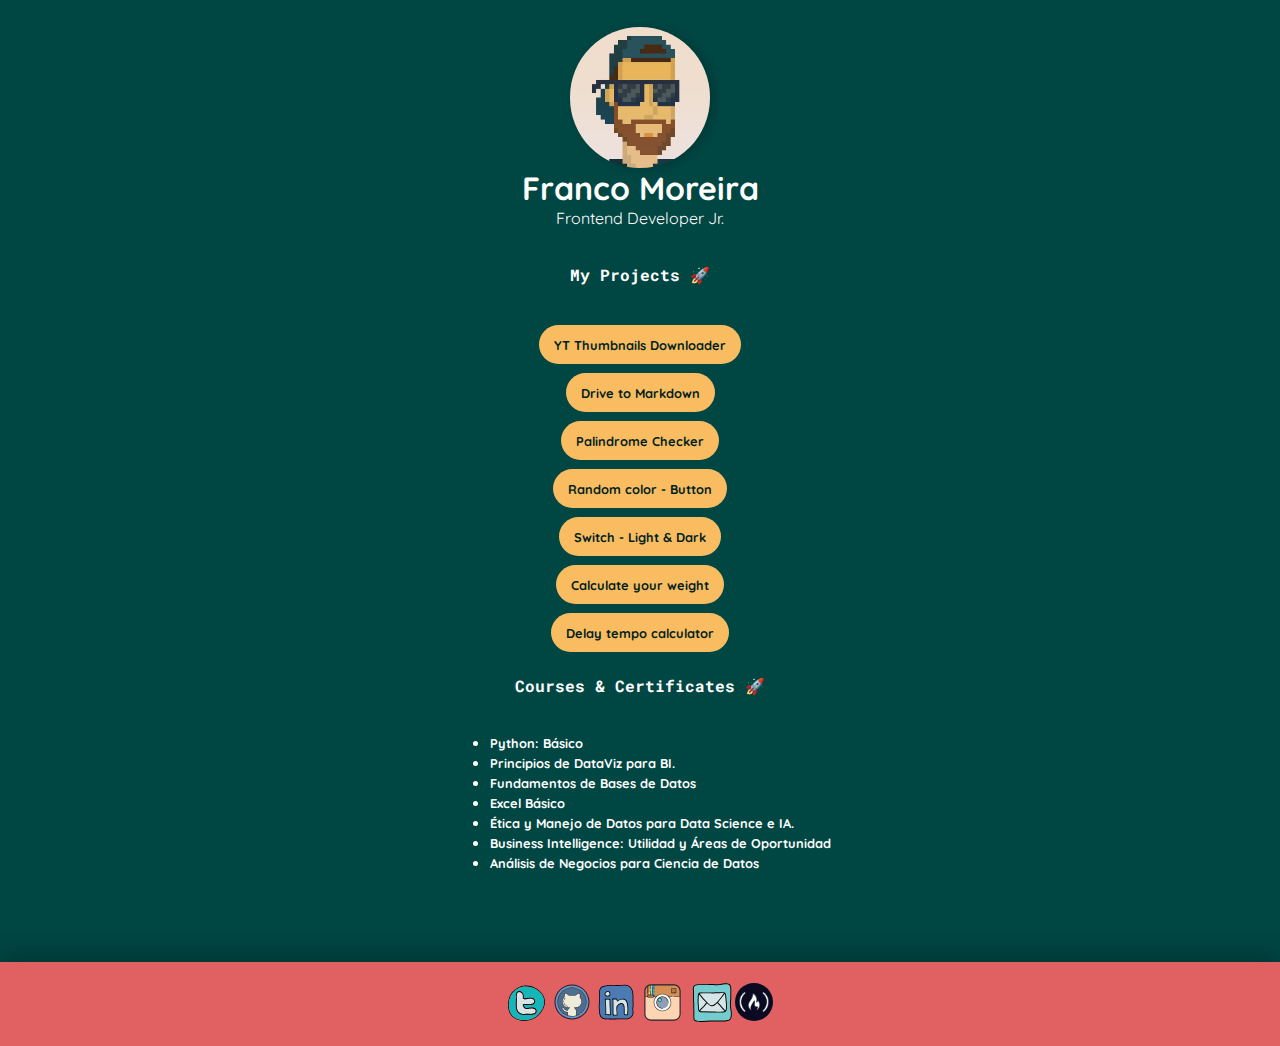
==== index.html @ e7885581 "Merge branch 'main' of https://github.com/francomoreira/francomoreira into main" ====
<!DOCTYPE html>
<html lang="es">
<head>
    <!-- Google tag (gtag.js) -->
    <script async src="https://www.googletagmanager.com/gtag/js?id=G-PTW956J18B"></script>
    <script>
    window.dataLayer = window.dataLayer || [];
    function gtag(){dataLayer.push(arguments);}
    gtag('js', new Date());

    gtag('config', 'G-PTW956J18B');
    </script>
    <!-- fin de google analytics -->

    <link rel="preconnect" href="https://fonts.googleapis.com">
    <link rel="preconnect" href="https://fonts.gstatic.com" crossorigin>
    <link href="https://fonts.googleapis.com/css2?family=Quicksand:wght@300;500;700&family=Roboto+Mono:wght@300;500;700&display=swap" rel="stylesheet">
    <meta charset="UTF-8">
    <meta http-equiv="X-UA-Compatible" content="IE=edge">
    <meta name="viewport" content="width=device-width, initial-scale=1.0">
    <title>Franco Moreira</title>
    <link rel="stylesheet" href="./styles/syle.css">
    <link rel="shortcut icon" href="./images/hidoggy-favicon.png" type="image/x-icon">
    <script src="./scripts/script.js"></script>
</head>
<body>
    <div class="primaryBox">
        <div class="container-profile">
            <img id="profile-img" src="./images/franco-moreira-profile.jpg" alt="profile">
            <h1><strong>Franco Moreira</strong></h1>
            <p>Frontend Developer Jr.</p>
        </div>

        <div class="container-links">
                <h2>My Projects 🚀</h2> 
                <div class="personal-projects-links">
                    <a class="boton-links" href="https://francomoreira.github.io/projects/Descarga-miniaturas-youtube/"><strong>YT Thumbnails Downloader</strong></a>
                    <a class="boton-links" href="https://francomoreira.github.io/projects/drive-markdown/"><strong>Drive to Markdown</strong></a>
                    <a class="boton-links" href="https://francomoreira.github.io/projects/Palindrome-Checker/"><strong>Palindrome Checker</strong></a>
                    <a class="boton-links" href="https://francomoreira.github.io/projects/random-color/"><strong>Random color - Button</strong></a>
                    <a class="boton-links" href="https://codepen.io/francomoreira/pen/QWmdvoE"><strong>Switch - Light & Dark</strong></a>
                    <a class="boton-links" href="https://francomoreira-35731.netlify.app/"><strong>Calculate your weight</strong></a>
                    <a class="boton-links" href="https://calculate-delay-time.netlify.app/"><strong>Delay tempo calculator</strong></a>
                    <!--<a class="boton-links" href="#"><strong>exampler</strong></a> -->
                </div>
                <h2>Courses & Certificates 🚀</h2>
                <div class="link-education">
                    <ul>
                        <li><a class="links" rel="nofollow" href="https://platzi.com/p/FrancoMoreira/curso/1937-python/diploma/detalle/"><strong>Python: Básico</strong></a></li>               
                        <li><a class="links" rel="nofollow" href="https://platzi.com/p/FrancoMoreira/curso/2195-visualizacion-datos/diploma/detalle/"><strong>Principios de DataViz para BI.</strong></a>
                        <li><a class="links" rel="nofollow" href="https://platzi.com/p/FrancoMoreira/curso/1566-bd/diploma/detalle/"><strong>Fundamentos de Bases de Datos</strong></a></li>
                        <li><a class="links" rel="nofollow" href="https://platzi.com/p/FrancoMoreira/curso/1925-excel/diploma/detalle/"><strong>Excel Básico</strong></a></li>
                        <li><a class="links" rel="nofollow" href="https://platzi.com/p/FrancoMoreira/curso/3156-etica-ia/diploma/detalle/"><strong>Ética y Manejo de Datos para Data Science e IA.</strong></a></li>
                        <li><a class="links" rel="nofollow" href="https://platzi.com/p/FrancoMoreira/curso/2359-business-intelligence/diploma/detalle/"><strong>Business Intelligence: Utilidad y Áreas de Oportunidad</strong></a></li>
                        <li><a class="links" rel="nofollow" href="https://platzi.com/p/FrancoMoreira/curso/2069-negocios-data-science/diploma/detalle/"><strong>Análisis de Negocios para Ciencia de Datos</strong></a></li>
                    </ul>

                </div>
            </div>
        </div>
    </div> 
    <div class="all-social-media">
            <div class="links-s-m">
                <a href="https://twitter.com/franmore_dev"><img class="social-media-logo-1" src="./images/logos-social-media/twitter.svg" alt="" width="45px"></a>
                <a href="https://github.com/francomoreira"><img class="social-media-logo-2" src="./images/logos-social-media/github.svg" alt="" width="50px"></a> 
                <a href="https://www.linkedin.com/in/francomoreira/"><img class="social-media-logo-3" src="./images/logos-social-media/linkedin.svg" alt="" width="40px"></a>
                <a href="https://www.instagram.com/hidoggy.ar/"><img class="social-media-logo-4" src="./images/logos-social-media/instagram.svg"  width="50px"></a>
                <a href="mailto:hidoggy.music@gmail.com" ><img class="social-media-logo-5" src="./images/logos-social-media/mail.svg" alt="" width="40px"></a>
                <a href="https://www.freecodecamp.org/francomoreira"><img class="social-media-logo-6" src="./images/logos-social-media/fcodecamp-sm.jpg"></a>
            </div>
    </div>
</body>
</html>
---- styles/syle.css ----
* {
    margin: 0;
}
:root {
    /* COLORES */
    --bg-color: #004643;
    --headline: #fffffe;
    --p: #abd1c6;
    --button: #f9bc60;
    --button-hover: #e16162;
    --button-txt: #001e1d; 
    --shadow-box: rgba(0, 0, 0, 0.189);
    /* fonts sizes */
    --sm: 70%;
    --md: 80%;
    --lg: 100%;
    
}
body {
    display: flex;
    height: 100vh;
    flex-direction: column;
    justify-content: space-between;
    background: var(--bg-color);
    color: var(--headline);
    font-family: 'Quicksand', sans-serif;

}
h2 {
    font-family: 'Roboto Mono', monospace;
    font-size: var(--lg);
    margin-bottom: 4vh;
    margin-top: 1vh;
}
h3 {
    font-family: 'Roboto Mono', monospace;
    font-size: 100%;
    margin-bottom: 2vh;
}
a {
    text-decoration: none;
    color: val(--headline);
}
.primaryBox {
    display: flex;
    flex-direction: column;
    
}
    .container-profile {
        display: flex;
        flex-direction: column;
        justify-content: center;
        align-items: center;
        margin: 3vh;
    }
        #profile-img {
            border-radius: 50%;
            width: 30vw;
            transition: 0.2s;
            box-shadow: 5px 1px 10px var(--shadow-box);
        }
        #profile-img:hover {
            width: 34vw;
        }
    .container-links {
        display: flex;
        align-items: center;
        flex-direction: column;
    }
        .personal-projects-links {
            display: flex;
            align-items: center;
            flex-direction: column;
            padding-bottom: 1vh;
        }
            .boton-links {
                display: flex;
                justify-content: center;
                align-items: center;
                text-decoration: none;
                background-color: var(--button);
                color: var(--button-txt);
                text-decoration: none;
                padding: 15px;
                margin: 0.5vh;
                border-radius: 3vw;
                height: 1vh;
                font-size: var(--md);
                transition: 0.1s;
            }
            .boton-links:hover {
                background-color: var(--p);
                font-size: 3vh;
                height: 2vh;
                border-radius: 5vw;
            }
        .link-education .links {
            color: var(--headline);
            font-size: var(--md);
        }
        .link-education .links:hover {
            color: var(--button);
        }

.all-social-media {
    display: flex;
    align-items: center;
    flex-direction: column;
    justify-content: space-between;
    background-color: var(--button-hover);
    box-shadow: 0px -10px 20px var(--shadow-box);
    margin-top: 10vh;
    padding-top: 1%;
    padding-bottom: 1%;
}
    .links-s-m {
        display: flex;
        align-items: center;
    }
    .social-media-logo-6 {
        width: 38px;
        border-radius: 50%;
    }

@media screen and (min-width:700px){
    #profile-img {
        width: 11vw;
    }
    #profile-img:hover {
        width: 15vw;
    }
    .social-media-logo-1 {
        width: 40px;
    }
    .social-media-logo-2 {
        width: 50px;
    }
    .social-media-logo-3 {
        width: 38px;
    }
    .social-media-logo-4 {
        width: 55px;
    }
    .social-media-logo-5 {
        width: 45px;
    }

}
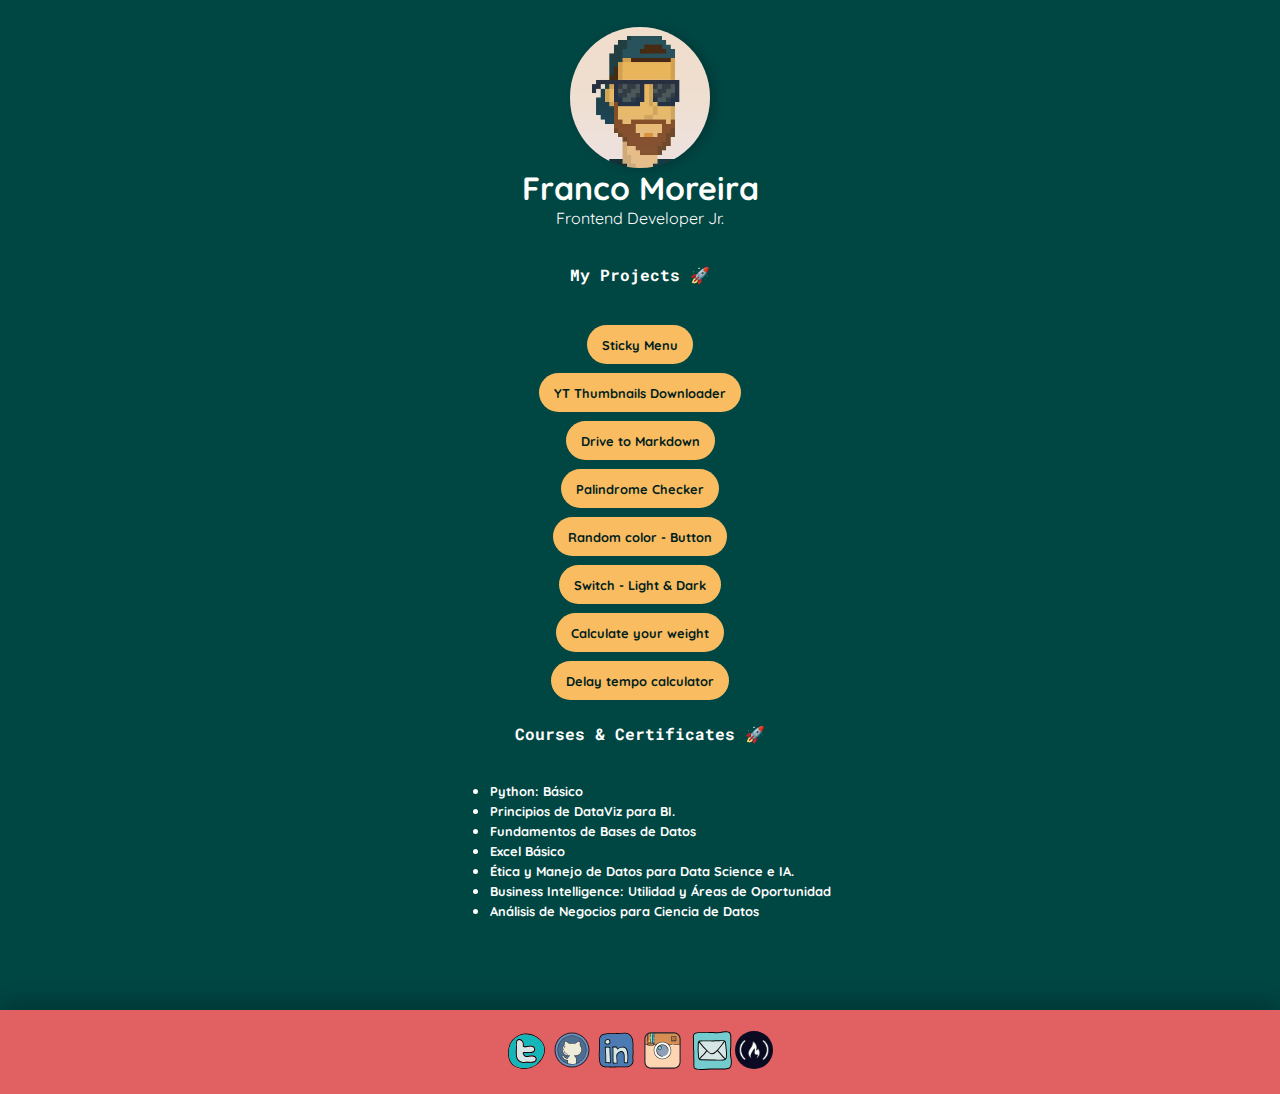
==== commit 0417516f: "add link home - sticky menu" ====
--- a/index.html
+++ b/index.html
@@ -33,7 +33,8 @@
 
         <div class="container-links">
                 <h2>My Projects 🚀</h2> 
-                <div class="personal-projects-links">
+                <div class="personal-projects-links"> 
+                    <a class="boton-links" href="https://francomoreira.github.io/projects/sticky-menu-fixed/"><strong>Sticky Menu</strong></a>
                     <a class="boton-links" href="https://francomoreira.github.io/projects/Descarga-miniaturas-youtube/"><strong>YT Thumbnails Downloader</strong></a>
                     <a class="boton-links" href="https://francomoreira.github.io/projects/drive-markdown/"><strong>Drive to Markdown</strong></a>
                     <a class="boton-links" href="https://francomoreira.github.io/projects/Palindrome-Checker/"><strong>Palindrome Checker</strong></a>
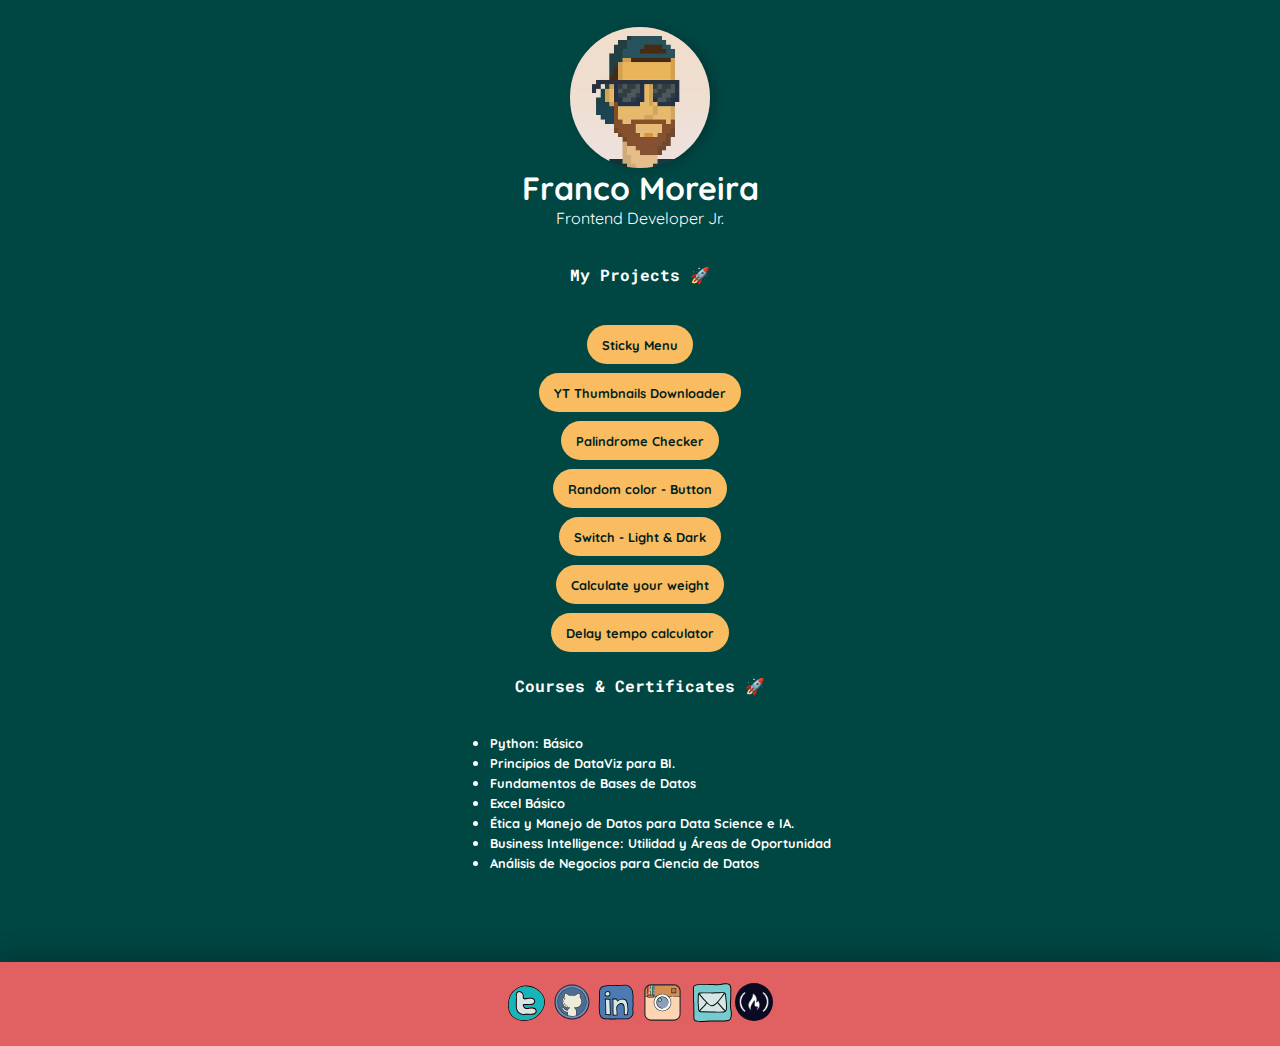
==== commit 0547ff2f: "Delete Link DriveGoogle Markdown" ====
--- a/index.html
+++ b/index.html
@@ -18,7 +18,7 @@
     <meta charset="UTF-8">
     <meta http-equiv="X-UA-Compatible" content="IE=edge">
     <meta name="viewport" content="width=device-width, initial-scale=1.0">
-    <title>Franco Moreira</title>
+    <title>Franco</title>
     <link rel="stylesheet" href="./styles/syle.css">
     <link rel="shortcut icon" href="./images/hidoggy-favicon.png" type="image/x-icon">
     <script src="./scripts/script.js"></script>
@@ -36,7 +36,7 @@
                 <div class="personal-projects-links"> 
                     <a class="boton-links" href="https://francomoreira.github.io/projects/sticky-menu-fixed/"><strong>Sticky Menu</strong></a>
                     <a class="boton-links" href="https://francomoreira.github.io/projects/Descarga-miniaturas-youtube/"><strong>YT Thumbnails Downloader</strong></a>
-                    <a class="boton-links" href="https://francomoreira.github.io/projects/drive-markdown/"><strong>Drive to Markdown</strong></a>
+                    <!--<a class="boton-links" href="https://francomoreira.github.io/projects/drive-markdown/"><strong>Drive to Markdown</strong></a>-->
                     <a class="boton-links" href="https://francomoreira.github.io/projects/Palindrome-Checker/"><strong>Palindrome Checker</strong></a>
                     <a class="boton-links" href="https://francomoreira.github.io/projects/random-color/"><strong>Random color - Button</strong></a>
                     <a class="boton-links" href="https://codepen.io/francomoreira/pen/QWmdvoE"><strong>Switch - Light & Dark</strong></a>
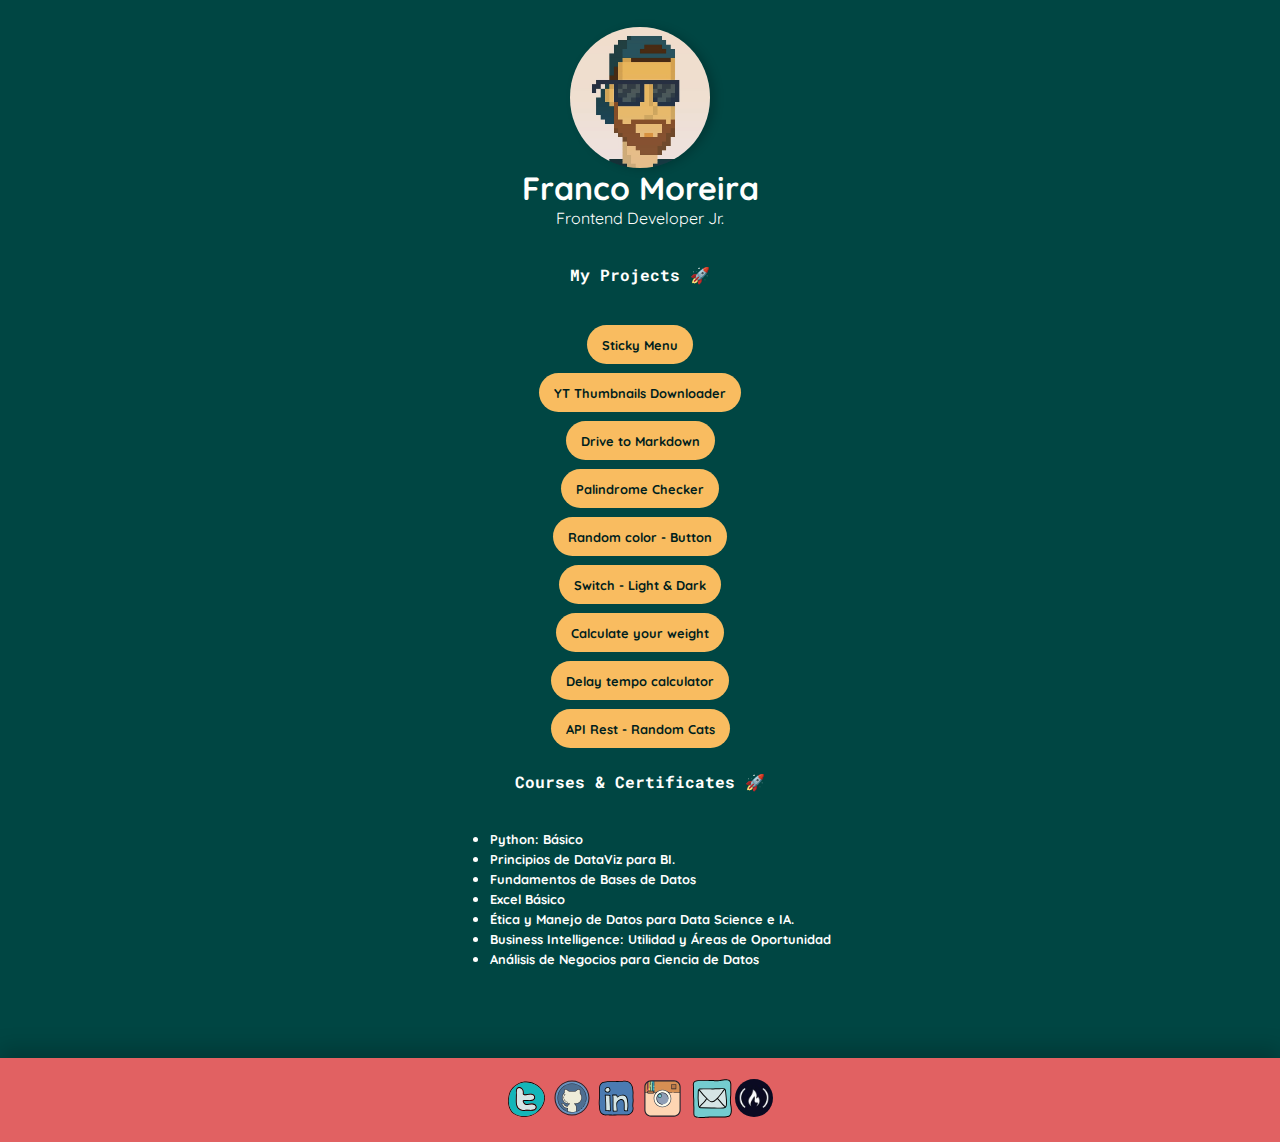
==== commit cd79ce9e: "add random cats practice" ====
--- a/index.html
+++ b/index.html
@@ -18,7 +18,7 @@
     <meta charset="UTF-8">
     <meta http-equiv="X-UA-Compatible" content="IE=edge">
     <meta name="viewport" content="width=device-width, initial-scale=1.0">
-    <title>Franco</title>
+    <title>Franco Moreira</title>
     <link rel="stylesheet" href="./styles/syle.css">
     <link rel="shortcut icon" href="./images/hidoggy-favicon.png" type="image/x-icon">
     <script src="./scripts/script.js"></script>
@@ -36,12 +36,13 @@
                 <div class="personal-projects-links"> 
                     <a class="boton-links" href="https://francomoreira.github.io/projects/sticky-menu-fixed/"><strong>Sticky Menu</strong></a>
                     <a class="boton-links" href="https://francomoreira.github.io/projects/Descarga-miniaturas-youtube/"><strong>YT Thumbnails Downloader</strong></a>
-                    <!--<a class="boton-links" href="https://francomoreira.github.io/projects/drive-markdown/"><strong>Drive to Markdown</strong></a>-->
+                    <a class="boton-links" href="https://francomoreira.github.io/projects/drive-markdown/"><strong>Drive to Markdown</strong></a>
                     <a class="boton-links" href="https://francomoreira.github.io/projects/Palindrome-Checker/"><strong>Palindrome Checker</strong></a>
                     <a class="boton-links" href="https://francomoreira.github.io/projects/random-color/"><strong>Random color - Button</strong></a>
                     <a class="boton-links" href="https://codepen.io/francomoreira/pen/QWmdvoE"><strong>Switch - Light & Dark</strong></a>
                     <a class="boton-links" href="https://francomoreira-35731.netlify.app/"><strong>Calculate your weight</strong></a>
                     <a class="boton-links" href="https://calculate-delay-time.netlify.app/"><strong>Delay tempo calculator</strong></a>
+                    <a class="boton-links" href="https://francomoreira.github.io/projects/API-rest-Random-Cat/"><strong>API Rest - Random Cats</strong></a>
                     <!--<a class="boton-links" href="#"><strong>exampler</strong></a> -->
                 </div>
                 <h2>Courses & Certificates 🚀</h2>
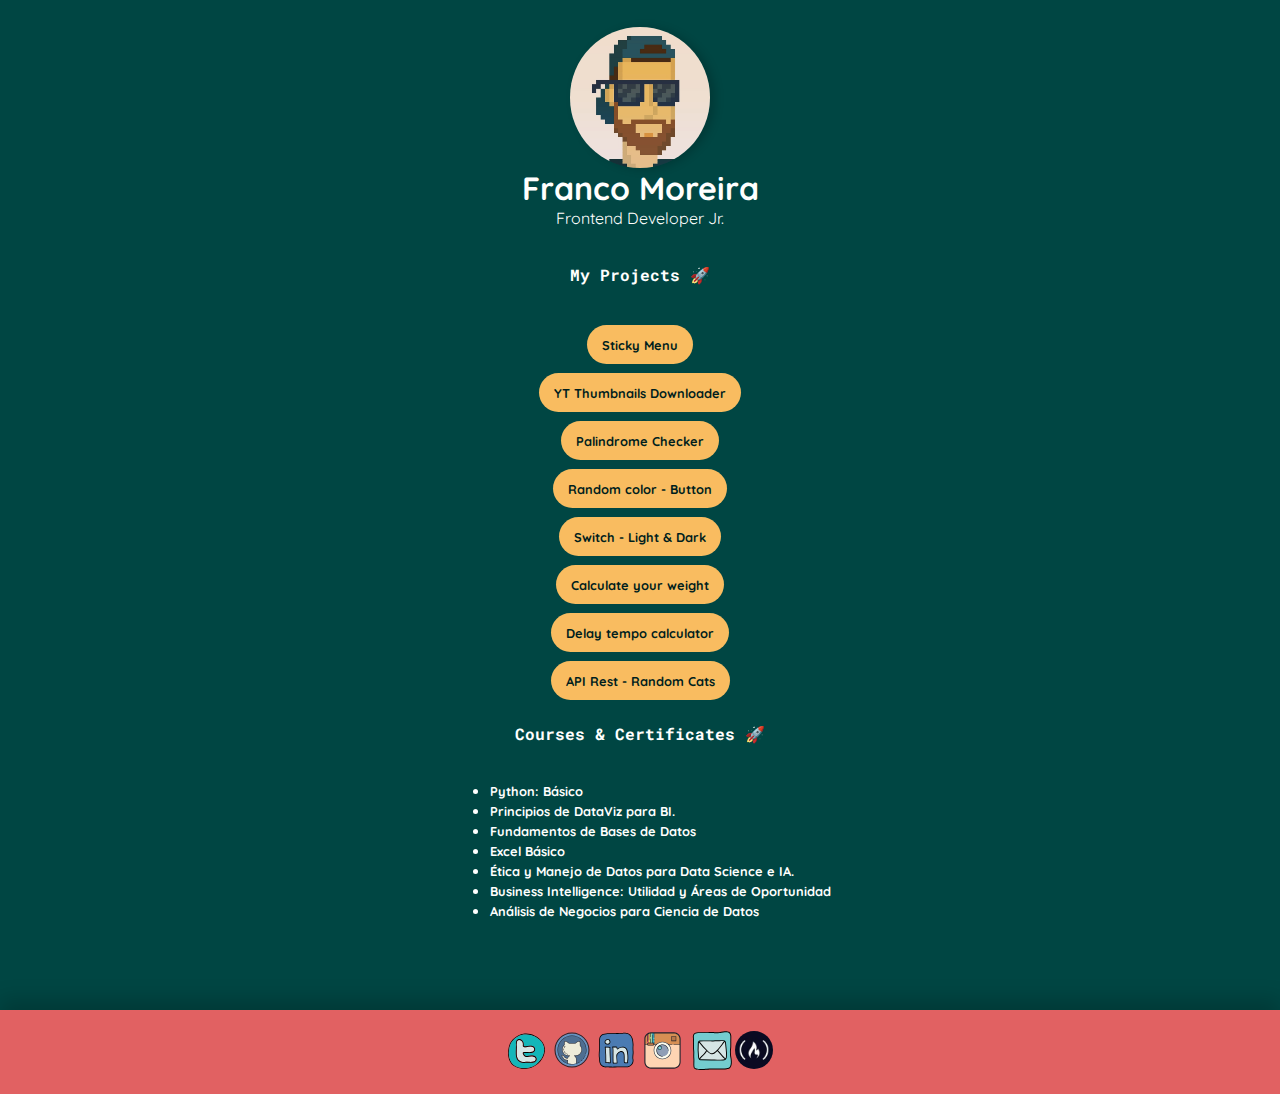
==== commit 7c3be80b: "Merge branch 'main' of https://github.com/francomoreira/francomoreira into main" ====
--- a/index.html
+++ b/index.html
@@ -18,7 +18,7 @@
     <meta charset="UTF-8">
     <meta http-equiv="X-UA-Compatible" content="IE=edge">
     <meta name="viewport" content="width=device-width, initial-scale=1.0">
-    <title>Franco Moreira</title>
+    <title>Franco</title>
     <link rel="stylesheet" href="./styles/syle.css">
     <link rel="shortcut icon" href="./images/hidoggy-favicon.png" type="image/x-icon">
     <script src="./scripts/script.js"></script>
@@ -36,7 +36,7 @@
                 <div class="personal-projects-links"> 
                     <a class="boton-links" href="https://francomoreira.github.io/projects/sticky-menu-fixed/"><strong>Sticky Menu</strong></a>
                     <a class="boton-links" href="https://francomoreira.github.io/projects/Descarga-miniaturas-youtube/"><strong>YT Thumbnails Downloader</strong></a>
-                    <a class="boton-links" href="https://francomoreira.github.io/projects/drive-markdown/"><strong>Drive to Markdown</strong></a>
+                    <!--<a class="boton-links" href="https://francomoreira.github.io/projects/drive-markdown/"><strong>Drive to Markdown</strong></a>-->
                     <a class="boton-links" href="https://francomoreira.github.io/projects/Palindrome-Checker/"><strong>Palindrome Checker</strong></a>
                     <a class="boton-links" href="https://francomoreira.github.io/projects/random-color/"><strong>Random color - Button</strong></a>
                     <a class="boton-links" href="https://codepen.io/francomoreira/pen/QWmdvoE"><strong>Switch - Light & Dark</strong></a>
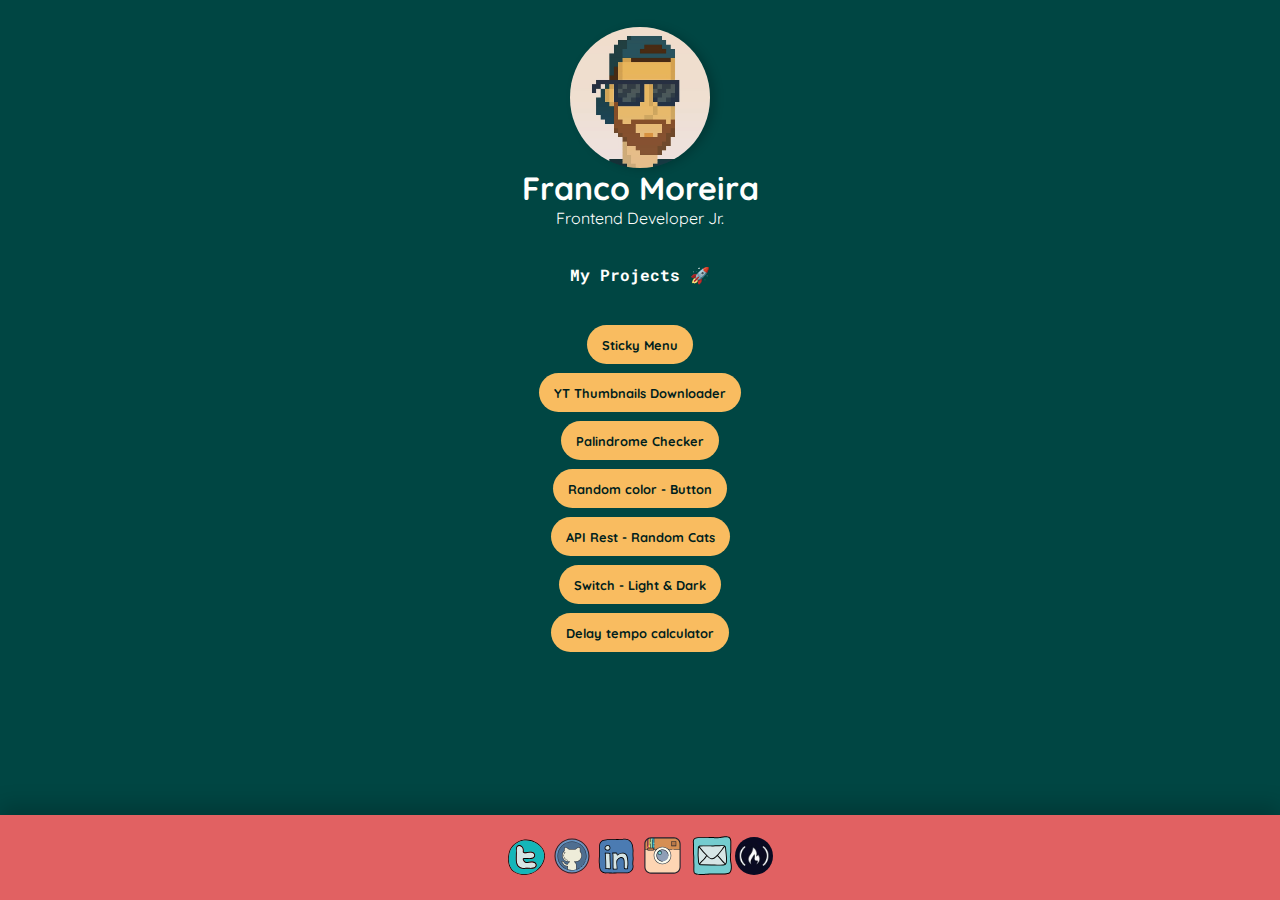
==== commit 34302909: "[Error] reparando links rotos por cambio de dominios, y borre div de los certificados" ====
--- a/index.html
+++ b/index.html
@@ -18,7 +18,7 @@
     <meta charset="UTF-8">
     <meta http-equiv="X-UA-Compatible" content="IE=edge">
     <meta name="viewport" content="width=device-width, initial-scale=1.0">
-    <title>Franco</title>
+    <title>Mi Portfolio</title>
     <link rel="stylesheet" href="./styles/syle.css">
     <link rel="shortcut icon" href="./images/hidoggy-favicon.png" type="image/x-icon">
     <script src="./scripts/script.js"></script>
@@ -34,18 +34,17 @@
         <div class="container-links">
                 <h2>My Projects 🚀</h2> 
                 <div class="personal-projects-links"> 
-                    <a class="boton-links" href="https://francomoreira.github.io/projects/sticky-menu-fixed/"><strong>Sticky Menu</strong></a>
-                    <a class="boton-links" href="https://francomoreira.github.io/projects/Descarga-miniaturas-youtube/"><strong>YT Thumbnails Downloader</strong></a>
-                    <!--<a class="boton-links" href="https://francomoreira.github.io/projects/drive-markdown/"><strong>Drive to Markdown</strong></a>-->
-                    <a class="boton-links" href="https://francomoreira.github.io/projects/Palindrome-Checker/"><strong>Palindrome Checker</strong></a>
-                    <a class="boton-links" href="https://francomoreira.github.io/projects/random-color/"><strong>Random color - Button</strong></a>
+                    <a class="boton-links" href="./projects/sticky-menu-fixed/index.html"><strong>Sticky Menu</strong></a>
+                    <a class="boton-links" href="./projects/Descarga-miniaturas-youtube/index.html"><strong>YT Thumbnails Downloader</strong></a>
+                    <a class="boton-links" href="./projects/Palindrome-Checker/index.html"><strong>Palindrome Checker</strong></a>
+                    <a class="boton-links" href="./projects/random-color/"><strong>Random color - Button</strong></a>
+                    <a class="boton-links" href="./projects/API-rest-Random-Cat/"><strong>API Rest - Random Cats</strong></a>
                     <a class="boton-links" href="https://codepen.io/francomoreira/pen/QWmdvoE"><strong>Switch - Light & Dark</strong></a>
-                    <a class="boton-links" href="https://francomoreira-35731.netlify.app/"><strong>Calculate your weight</strong></a>
                     <a class="boton-links" href="https://calculate-delay-time.netlify.app/"><strong>Delay tempo calculator</strong></a>
-                    <a class="boton-links" href="https://francomoreira.github.io/projects/API-rest-Random-Cat/"><strong>API Rest - Random Cats</strong></a>
                     <!--<a class="boton-links" href="#"><strong>exampler</strong></a> -->
                 </div>
-                <h2>Courses & Certificates 🚀</h2>
+
+                <!-- <h2>Courses & Certificates 🚀</h2>
                 <div class="link-education">
                     <ul>
                         <li><a class="links" rel="nofollow" href="https://platzi.com/p/FrancoMoreira/curso/1937-python/diploma/detalle/"><strong>Python: Básico</strong></a></li>               
@@ -57,7 +56,7 @@
                         <li><a class="links" rel="nofollow" href="https://platzi.com/p/FrancoMoreira/curso/2069-negocios-data-science/diploma/detalle/"><strong>Análisis de Negocios para Ciencia de Datos</strong></a></li>
                     </ul>
 
-                </div>
+                </div> -->
             </div>
         </div>
     </div> 
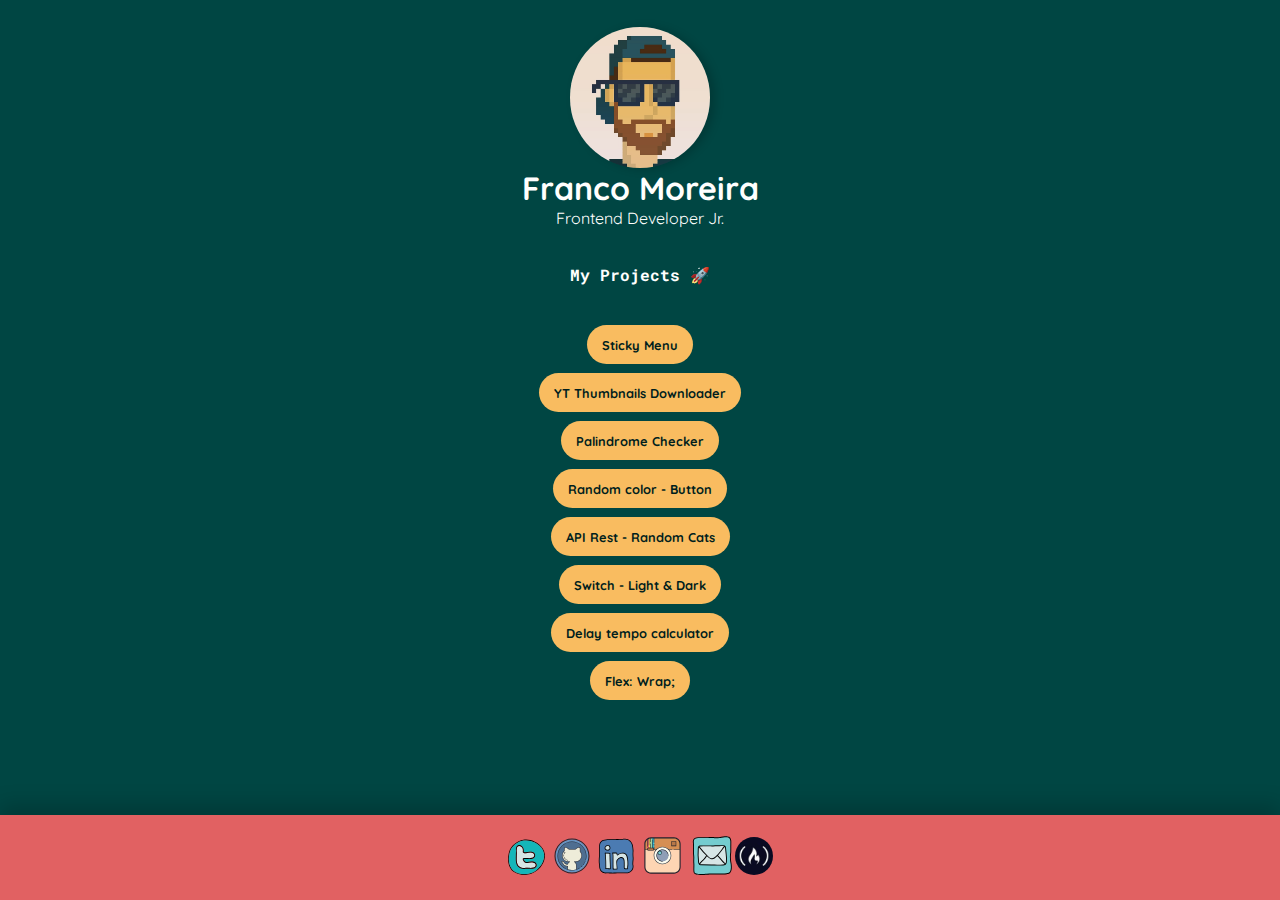
==== commit 42034057: "Actualizar index.html Add boton flexwrap" ====
--- a/index.html
+++ b/index.html
@@ -41,8 +41,9 @@
                     <a class="boton-links" href="./projects/API-rest-Random-Cat/"><strong>API Rest - Random Cats</strong></a>
                     <a class="boton-links" href="https://codepen.io/francomoreira/pen/QWmdvoE"><strong>Switch - Light & Dark</strong></a>
                     <a class="boton-links" href="https://calculate-delay-time.netlify.app/"><strong>Delay tempo calculator</strong></a>
-                    <!--<a class="boton-links" href="#"><strong>exampler</strong></a> -->
-                </div>
+                    <a class="boton-links" href="https://codepen.io/francomoreira/pen/ZEqLZxV"><strong>Flex: Wrap;</strong></a>
+
+<!--<a class="boton-links" href="#"><strong>exampler</strong></a> -->                </div>
 
                 <!-- <h2>Courses & Certificates 🚀</h2>
                 <div class="link-education">
